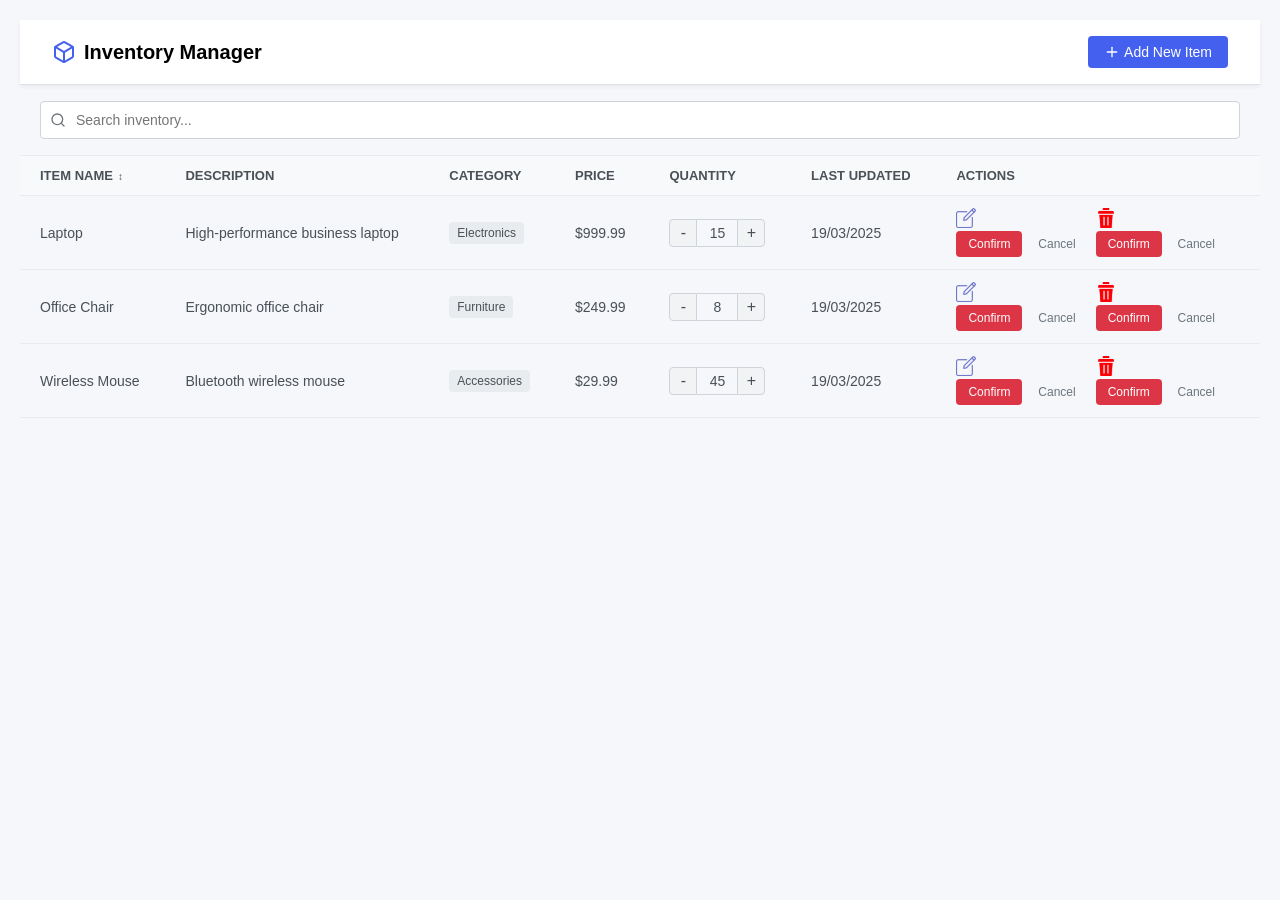
==== index.html @ 5ad3ad6c "first-commit" ====
<!DOCTYPE html>
<html lang="en">
    <head>
        <meta charset="UTF-8">
        <meta name="viewport" content="width=device-width, initial-scale=1.0">
        <link rel="stylesheet" href="style.css">
        <title>Inventory Management.</title>
        <script src="script.js"></script>
    </head>
    <body onload="getInventory()">
     <header class="header">
      <div class="header-title">
          <svg xmlns="http://www.w3.org/2000/svg" width="24" height="24" viewBox="0 0 24 24" fill="none" stroke="currentColor" stroke-width="2" stroke-linecap="round" stroke-linejoin="round">
              <path d="M21 16V8a2 2 0 0 0-1-1.73l-7-4a2 2 0 0 0-2 0l-7 4A2 2 0 0 0 3 8v8a2 2 0 0 0 1 1.73l7 4a2 2 0 0 0 2 0l7-4A2 2 0 0 0 21 16z"></path>
              <polyline points="3.27 6.96 12 12.01 20.73 6.96"></polyline>
              <line x1="12" y1="22.08" x2="12" y2="12"></line>
          </svg>
          Inventory Manager
      </div>
      <a href="newItem.html">
      <button class="add-button">
          <svg xmlns="http://www.w3.org/2000/svg" width="16" height="16" viewBox="0 0 24 24" fill="none" stroke="currentColor" stroke-width="2" stroke-linecap="round" stroke-linejoin="round">
              <line x1="12" y1="5" x2="12" y2="19"></line>
              <line x1="5" y1="12" x2="19" y2="12"></line>
          </svg>
          Add New Item
      </button>
      </a>
  </header>
      
  <div class="search-container">
   <div class="search-box">
       <svg width="16" height="16" viewBox="0 0 24 24" fill="none" stroke="currentColor" stroke-width="2" stroke-linecap="round" stroke-linejoin="round">
           <circle cx="11" cy="11" r="8"></circle>
           <line x1="21" y1="21" x2="16.65" y2="16.65"></line>
       </svg>
       <input type="text" placeholder="Search inventory...">
   </div>
</div>

<table>
   <thead>
       <tr>
           <th class="sortable">ITEM NAME</th>
           <th>DESCRIPTION</th>
           <th>CATEGORY</th>
           <th>PRICE</th>
           <th>QUANTITY</th>
           <th>LAST UPDATED</th>
           <th>ACTIONS</th>
       </tr>
   </thead>
   <tbody id="inventory-body">
       <tr>
           <td>Laptop</td>
           <td>High-performance business laptop</td>
           <td><span class="category-badge">Electronics</span></td>
           <td>$999.99</td>
           <td>
               <div class="quantity-control">
                   <button class="quantity-btn">-</button>
                   <span class="quantity-value">15</span>
                   <button class="quantity-btn">+</button>
               </div>
           </td>
           <td>19/03/2025</td>
           <td>
               <div class="action-btns">
            <div class="edit-action">
                <button class="edit-btn" onclick="showConfirmation('edit')">
                    <img src="./Assets/editing.png" width="20" height="20" alt="Edit"/>
                </button>
                <div class="confirm-btns edit-confirm-btns" id="edit-confirm">
                    <button class="confirm-btn" onclick="confirmAction('edit')">Confirm</button>
                    <button class="cancel-btn" onclick="cancelAction('edit')">Cancel</button>
                </div>
            </div>
            
            <div class="delete-action">
                <button class="delete-btn" onclick="showConfirmation('delete')">
                    <img src="./Assets/delete (2).png" width="20" height="20" alt="Delete"/>
                </button>
                <div class="confirm-btns delete-confirm-btns" id="delete-confirm">
                    <button class="confirm-btn" onclick="confirmAction('delete')">Confirm</button>
                    <button class="cancel-btn" onclick="cancelAction('delete')">Cancel</button>
                </div>
            </div>
        </div>
           </td>
       </tr>
       <tr>
           <td>Office Chair</td>
           <td>Ergonomic office chair</td>
           <td><span class="category-badge">Furniture</span></td>
           <td>$249.99</td>
           <td>
               <div class="quantity-control">
                   <button class="quantity-btn">-</button>
                   <span class="quantity-value">8</span>
                   <button class="quantity-btn">+</button>
               </div>
           </td>
           <td>19/03/2025</td>
           <td>
            <div class="action-btns">
             <div class="edit-action">
                 <button class="edit-btn" onclick="showConfirmation('edit')">
                     <img src="./Assets/editing.png" width="20" height="20" alt="Edit"/>
                 </button>
                 <div class="confirm-btns edit-confirm-btns" id="edit-confirm">
                     <button class="confirm-btn" onclick="confirmAction('edit')">Confirm</button>
                     <button class="cancel-btn" onclick="cancelAction('edit')">Cancel</button>
                 </div>
             </div>
             
             <div class="delete-action">
                 <button class="delete-btn" onclick="showConfirmation('delete')">
                     <img src="./Assets/delete (2).png" width="20" height="20" alt="Delete"/>
                 </button>
                 <div class="confirm-btns delete-confirm-btns" id="delete-confirm">
                     <button class="confirm-btn" onclick="confirmAction('delete')">Confirm</button>
                     <button class="cancel-btn" onclick="cancelAction('delete')">Cancel</button>
                 </div>
             </div>
         </div>
           </td>
       </tr>
       <tr>
           <td>Wireless Mouse</td>
           <td>Bluetooth wireless mouse</td>
           <td><span class="category-badge">Accessories</span></td>
           <td>$29.99</td>
           <td>
               <div class="quantity-control">
                   <button class="quantity-btn">-</button>
                   <span class="quantity-value">45</span>
                   <button class="quantity-btn">+</button>
               </div>
           </td>
           <td>19/03/2025</td>
           <td>
            <div class="action-btns">
             <div class="edit-action">
                 <button class="edit-btn" onclick="showConfirmation('edit')">
                     <img src="./Assets/editing.png" width="20" height="20" alt="Edit"/>
                 </button>
                 <div class="confirm-btns edit-confirm-btns" id="edit-confirm">
                     <button class="confirm-btn" onclick="confirmAction('edit')">Confirm</button>
                     <button class="cancel-btn" onclick="cancelAction('edit')">Cancel</button>
                 </div>
             </div>
             
             <div class="delete-action">
                 <button class="delete-btn" onclick="showConfirmation('delete')">
                     <img src="./Assets/delete (2).png" width="20" height="20" alt="Delete"/>
                 </button>
                 <div class="confirm-btns delete-confirm-btns" id="delete-confirm">
                     <button class="confirm-btn" onclick="confirmAction('delete')">Confirm</button>
                     <button class="cancel-btn" onclick="cancelAction('delete')">Cancel</button>
                 </div>
             </div>
         </div>
           </td>
       </tr>
     
   </tbody>
</table>
</div>
   <div id="savedItems"></div>
    </body>
</html>
---- style.css ----
*{
 margin: 0;
 padding: 0;
 box-sizing: border-box;
 font-family: Arial, Helvetica, sans-serif;
}

body {
 background-color: #f5f7fa;
 padding: 20px;
}

a{
 text-decoration: none;
}

.container {
 max-width: 1200px;
 margin: 0 auto;
 background-color: white;
 border-radius: 8px;
 box-shadow: 0 1px 3px rgba(0, 0, 0, 0.1);
 overflow: hidden;
}

.header {
 display: flex;
 justify-content: space-between;
 align-items: center;
 padding: 1rem 2rem;
 width: 100%;
 background-color: #fff;
 border-bottom: 1px solid #dee2e6;
 box-shadow: 0 2px 4px rgba(0, 0, 0, 0.05);
}

.header-title {
 display: flex;
 align-items: center;
 font-size: 1.25rem;
 font-weight: 600;
}

.header-title svg {
 margin-right: 0.5rem;
 color: #4361ee;
}

.add-button {
 background-color: #4361ee;
 color: white;
 border: none;
 border-radius: 0.25rem;
 padding: 0.5rem 1rem;
 font-size: 0.875rem;
 font-weight: 500;
 cursor: pointer;
 display: flex;
 align-items: center;
}

.add-button svg {
 margin-right: 0.25rem;
}

.add-button:hover {
 background-color: #3a56d4;
}

.search-container {
 padding: 16px 20px;
 border-bottom: 1px solid #e9ecef;
}

.search-box {
 position: relative;
 width: 100%;
}

.search-box input {
 width: 100%;
 padding: 10px 10px 10px 35px;
 border: 1px solid #ced4da;
 border-radius: 4px;
 font-size: 14px;
}

.search-box svg {
 position: absolute;
 left: 10px;
 top: 50%;
 transform: translateY(-50%);
 color: #6c757d;
}

table {
 width: 100%;
 border-collapse: collapse;
}

th {
 text-align: left;
 padding: 12px 20px;
 font-size: 13px;
 font-weight: 600;
 color: #495057;
 border-bottom: 1px solid #e9ecef;
 background-color: #f8f9fa;
}

th.sortable {
 cursor: pointer;
}

th.sortable::after {
 content: "↕";
 margin-left: 5px;
 font-size: 10px;
}

td {
 padding: 12px 20px;
 font-size: 14px;
 border-bottom: 1px solid #e9ecef;
 color: #495057;
}

.category-badge {
 display: inline-block;
 padding: 4px 8px;
 border-radius: 4px;
 font-size: 12px;
 font-weight: 500;
 background-color: #e9ecef;
}

.quantity-control {
 display: flex;
 align-items: center;
}

.quantity-btn {
 width: 28px;
 height: 28px;
 border: 1px solid #ced4da;
 background-color: #f1f3f5;
 color: #495057;
 font-size: 16px;
 cursor: pointer;
 display: flex;
 align-items: center;
 justify-content: center;
}

.quantity-btn:first-child {
 border-radius: 4px 0 0 4px;
}

.quantity-btn:last-child {
 border-radius: 0 4px 4px 0;
}

.quantity-value {
 width: 40px;
 height: 28px;
 border-top: 1px solid #ced4da;
 border-bottom: 1px solid #ced4da;
 border-left: none;
 border-right: none;
 text-align: center;
 font-size: 14px;
 padding-top: 5px;
}

.action-btns {
 display: flex;
 gap: 8px;
}

.edit-btn, .delete-btn {
 background: none;
 border: none;
 cursor: pointer;
 color: #6c757d;
}

.edit-btn:hover {
 color: #3366ff;
}

.delete-btn:hover {
 color: #dc3545;
}

.confirm-btn {
 background-color: #dc3545;
 color: white;
 border: none;
 border-radius: 4px;
 padding: 6px 12px;
 font-size: 12px;
 cursor: pointer;
}

.cancel-btn {
 background: none;
 border: none;
 color: #6c757d;
 padding: 6px 12px;
 font-size: 12px;
 cursor: pointer;
}
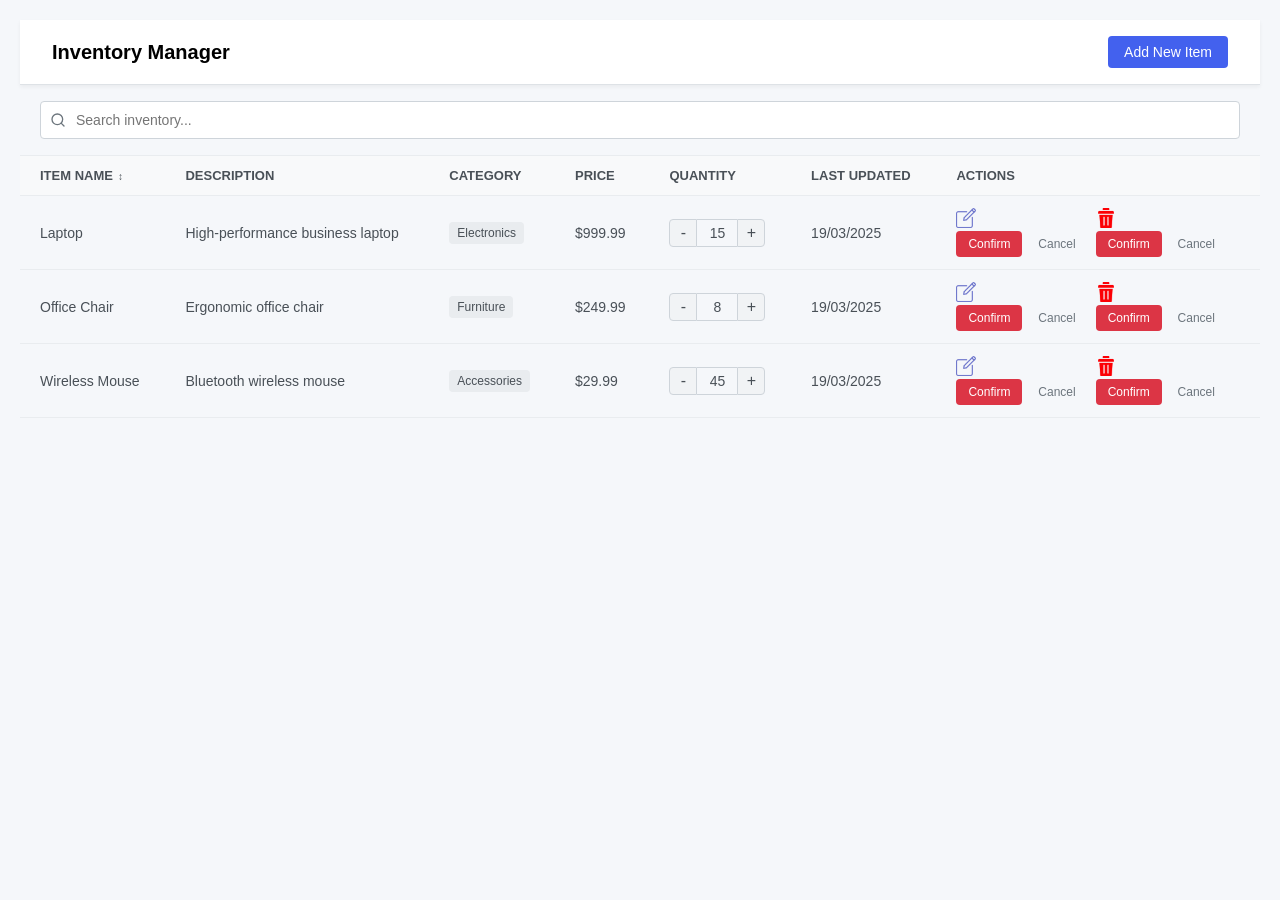
==== commit 61d36972: "lol" ====
--- a/index.html
+++ b/index.html
@@ -10,19 +10,12 @@
     <body onload="getInventory()">
      <header class="header">
       <div class="header-title">
-          <svg xmlns="http://www.w3.org/2000/svg" width="24" height="24" viewBox="0 0 24 24" fill="none" stroke="currentColor" stroke-width="2" stroke-linecap="round" stroke-linejoin="round">
-              <path d="M21 16V8a2 2 0 0 0-1-1.73l-7-4a2 2 0 0 0-2 0l-7 4A2 2 0 0 0 3 8v8a2 2 0 0 0 1 1.73l7 4a2 2 0 0 0 2 0l7-4A2 2 0 0 0 21 16z"></path>
-              <polyline points="3.27 6.96 12 12.01 20.73 6.96"></polyline>
-              <line x1="12" y1="22.08" x2="12" y2="12"></line>
-          </svg>
+          
           Inventory Manager
       </div>
       <a href="newItem.html">
       <button class="add-button">
-          <svg xmlns="http://www.w3.org/2000/svg" width="16" height="16" viewBox="0 0 24 24" fill="none" stroke="currentColor" stroke-width="2" stroke-linecap="round" stroke-linejoin="round">
-              <line x1="12" y1="5" x2="12" y2="19"></line>
-              <line x1="5" y1="12" x2="19" y2="12"></line>
-          </svg>
+          
           Add New Item
       </button>
       </a>
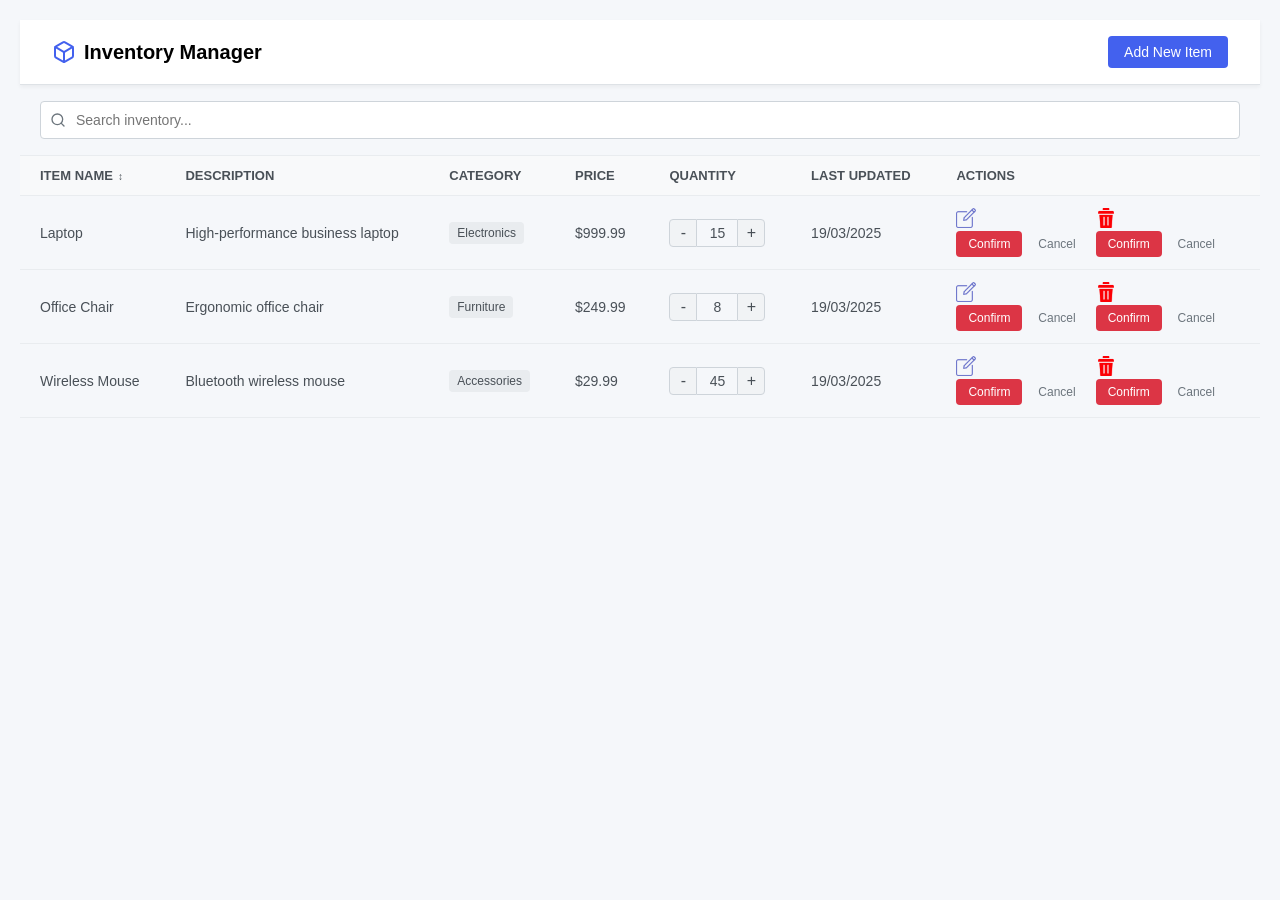
==== commit 3dde53b4: "Committed" ====
--- a/index.html
+++ b/index.html
@@ -10,7 +10,11 @@
     <body onload="getInventory()">
      <header class="header">
       <div class="header-title">
-          
+          <svg xmlns="https://www.w3.org/2000/svg" width="24" height="24" viewBox="0 0 24 24" fill="none" stroke="currentColor" stroke-width="2" stroke-linecap="round" stroke-linejoin="round">
+              <path d="M21 16V8a2 2 0 0 0-1-1.73l-7-4a2 2 0 0 0-2 0l-7 4A2 2 0 0 0 3 8v8a2 2 0 0 0 1 1.73l7 4a2 2 0 0 0 2 0l7-4A2 2 0 0 0 21 16z"></path>
+              <polyline points="3.27 6.96 12 12.01 20.73 6.96"></polyline>
+              <line x1="12" y1="22.08" x2="12" y2="12"></line>
+          </svg>
           Inventory Manager
       </div>
       <a href="newItem.html">
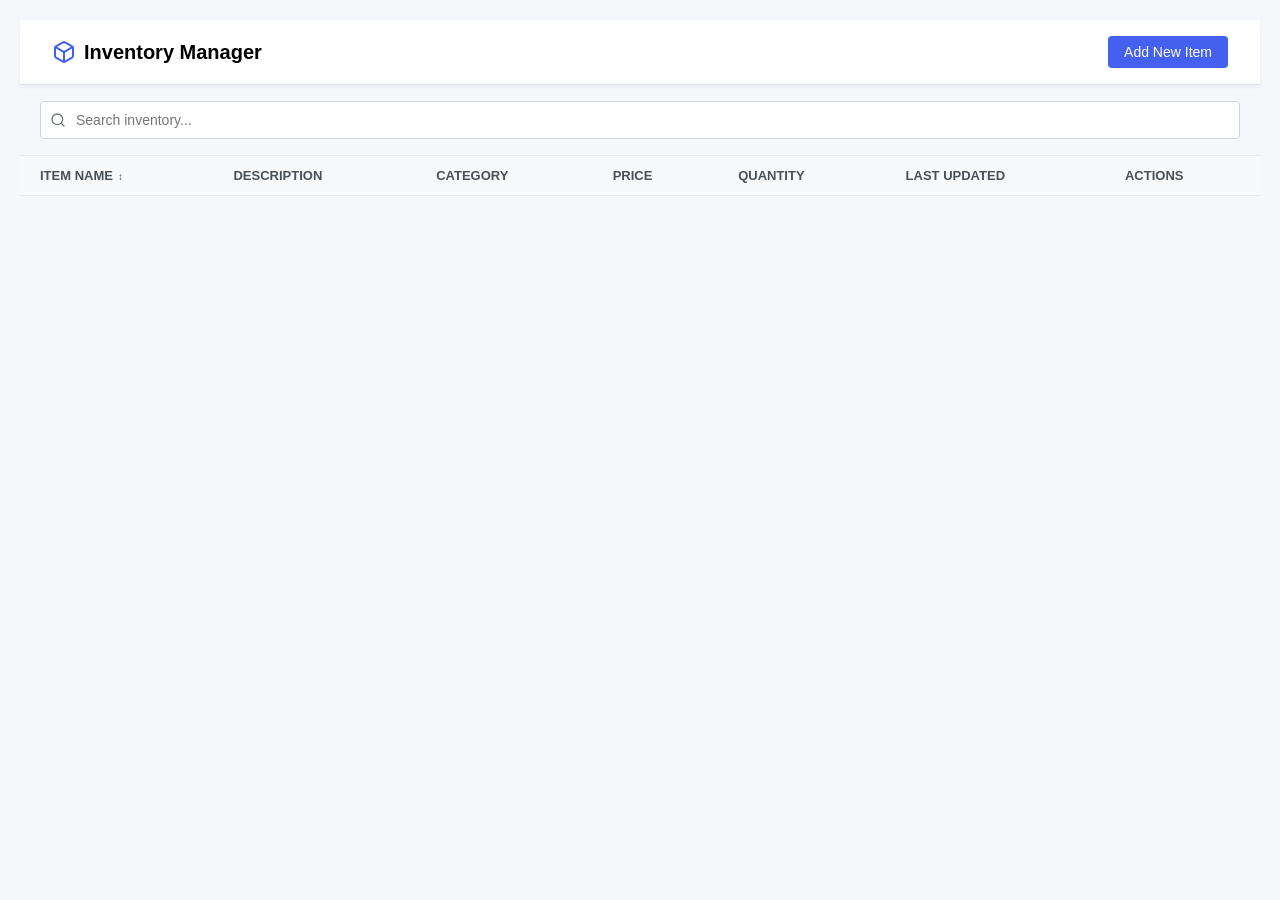
==== commit 3394c358: "Committed" ====
--- a/index.html
+++ b/index.html
@@ -48,117 +48,7 @@
        </tr>
    </thead>
    <tbody id="inventory-body">
-       <tr>
-           <td>Laptop</td>
-           <td>High-performance business laptop</td>
-           <td><span class="category-badge">Electronics</span></td>
-           <td>$999.99</td>
-           <td>
-               <div class="quantity-control">
-                   <button class="quantity-btn">-</button>
-                   <span class="quantity-value">15</span>
-                   <button class="quantity-btn">+</button>
-               </div>
-           </td>
-           <td>19/03/2025</td>
-           <td>
-               <div class="action-btns">
-            <div class="edit-action">
-                <button class="edit-btn" onclick="showConfirmation('edit')">
-                    <img src="./Assets/editing.png" width="20" height="20" alt="Edit"/>
-                </button>
-                <div class="confirm-btns edit-confirm-btns" id="edit-confirm">
-                    <button class="confirm-btn" onclick="confirmAction('edit')">Confirm</button>
-                    <button class="cancel-btn" onclick="cancelAction('edit')">Cancel</button>
-                </div>
-            </div>
-            
-            <div class="delete-action">
-                <button class="delete-btn" onclick="showConfirmation('delete')">
-                    <img src="./Assets/delete (2).png" width="20" height="20" alt="Delete"/>
-                </button>
-                <div class="confirm-btns delete-confirm-btns" id="delete-confirm">
-                    <button class="confirm-btn" onclick="confirmAction('delete')">Confirm</button>
-                    <button class="cancel-btn" onclick="cancelAction('delete')">Cancel</button>
-                </div>
-            </div>
-        </div>
-           </td>
-       </tr>
-       <tr>
-           <td>Office Chair</td>
-           <td>Ergonomic office chair</td>
-           <td><span class="category-badge">Furniture</span></td>
-           <td>$249.99</td>
-           <td>
-               <div class="quantity-control">
-                   <button class="quantity-btn">-</button>
-                   <span class="quantity-value">8</span>
-                   <button class="quantity-btn">+</button>
-               </div>
-           </td>
-           <td>19/03/2025</td>
-           <td>
-            <div class="action-btns">
-             <div class="edit-action">
-                 <button class="edit-btn" onclick="showConfirmation('edit')">
-                     <img src="./Assets/editing.png" width="20" height="20" alt="Edit"/>
-                 </button>
-                 <div class="confirm-btns edit-confirm-btns" id="edit-confirm">
-                     <button class="confirm-btn" onclick="confirmAction('edit')">Confirm</button>
-                     <button class="cancel-btn" onclick="cancelAction('edit')">Cancel</button>
-                 </div>
-             </div>
-             
-             <div class="delete-action">
-                 <button class="delete-btn" onclick="showConfirmation('delete')">
-                     <img src="./Assets/delete (2).png" width="20" height="20" alt="Delete"/>
-                 </button>
-                 <div class="confirm-btns delete-confirm-btns" id="delete-confirm">
-                     <button class="confirm-btn" onclick="confirmAction('delete')">Confirm</button>
-                     <button class="cancel-btn" onclick="cancelAction('delete')">Cancel</button>
-                 </div>
-             </div>
-         </div>
-           </td>
-       </tr>
-       <tr>
-           <td>Wireless Mouse</td>
-           <td>Bluetooth wireless mouse</td>
-           <td><span class="category-badge">Accessories</span></td>
-           <td>$29.99</td>
-           <td>
-               <div class="quantity-control">
-                   <button class="quantity-btn">-</button>
-                   <span class="quantity-value">45</span>
-                   <button class="quantity-btn">+</button>
-               </div>
-           </td>
-           <td>19/03/2025</td>
-           <td>
-            <div class="action-btns">
-             <div class="edit-action">
-                 <button class="edit-btn" onclick="showConfirmation('edit')">
-                     <img src="./Assets/editing.png" width="20" height="20" alt="Edit"/>
-                 </button>
-                 <div class="confirm-btns edit-confirm-btns" id="edit-confirm">
-                     <button class="confirm-btn" onclick="confirmAction('edit')">Confirm</button>
-                     <button class="cancel-btn" onclick="cancelAction('edit')">Cancel</button>
-                 </div>
-             </div>
-             
-             <div class="delete-action">
-                 <button class="delete-btn" onclick="showConfirmation('delete')">
-                     <img src="./Assets/delete (2).png" width="20" height="20" alt="Delete"/>
-                 </button>
-                 <div class="confirm-btns delete-confirm-btns" id="delete-confirm">
-                     <button class="confirm-btn" onclick="confirmAction('delete')">Confirm</button>
-                     <button class="cancel-btn" onclick="cancelAction('delete')">Cancel</button>
-                 </div>
-             </div>
-         </div>
-           </td>
-       </tr>
+       
      
    </tbody>
 </table>
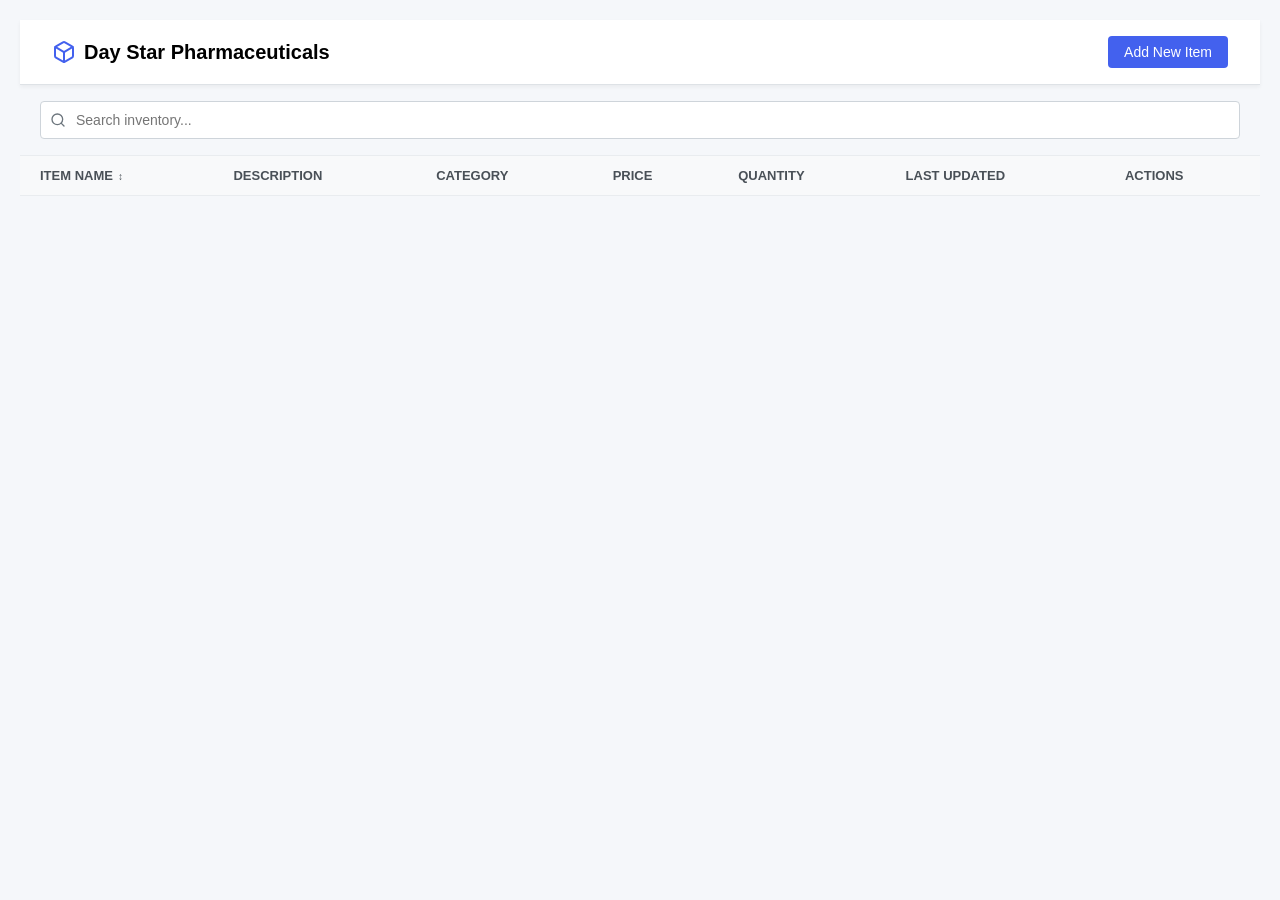
==== commit 1766f301: "Added the Header Name" ====
--- a/index.html
+++ b/index.html
@@ -15,7 +15,7 @@
               <polyline points="3.27 6.96 12 12.01 20.73 6.96"></polyline>
               <line x1="12" y1="22.08" x2="12" y2="12"></line>
           </svg>
-          Inventory Manager
+          Day Star Pharmaceuticals
       </div>
       <a href="newItem.html">
       <button class="add-button">
--- a/style.css
+++ b/style.css
@@ -181,15 +181,18 @@
  background: none;
  border: none;
  cursor: pointer;
- color: #6c757d;
+ color: white;
+ width: 50px;
+ height: 30px;
+ background-color: gray;
 }
 
 .edit-btn:hover {
- color: #3366ff;
+ background-color: #3366ff;
 }
 
 .delete-btn:hover {
- color: #dc3545;
+ background-color: #dc3545;
 }
 
 .confirm-btn {
@@ -209,4 +212,126 @@
  padding: 6px 12px;
  font-size: 12px;
  cursor: pointer;
+}
+
+@media (max-width: 1024px) {
+ .container {
+   max-width: 100%;
+ }
+}
+
+/* Tablet adjustments */
+@media (max-width: 768px) {
+ .header {
+   padding: 0.75rem 1.5rem;
+ }
+ 
+ th, td {
+   padding: 10px 15px;
+ }
+ 
+ .search-container {
+   padding: 12px 15px;
+ }
+}
+
+/* Mobile adjustments */
+@media (max-width: 576px) {
+ body {
+   padding: 10px;
+ }
+ 
+ .header {
+   flex-direction: column;
+   gap: 10px;
+   padding: 0.75rem 1rem;
+ }
+ 
+ .header-title {
+   font-size: 1.1rem;
+ }
+ 
+ .search-container {
+   padding: 10px;
+ }
+ 
+ .search-box input {
+   padding: 8px 8px 8px 30px;
+ }
+ 
+ /* Table responsive adjustments */
+ table, thead, tbody, th, td, tr {
+   display: block;
+ }
+ 
+ thead tr {
+   position: absolute;
+   top: -9999px;
+   left: -9999px;
+ }
+ 
+ tr {
+   margin-bottom: 15px;
+   border: 1px solid #dee2e6;
+   border-radius: 4px;
+ }
+ 
+ td {
+   border: none;
+   border-bottom: 1px solid #eee;
+   position: relative;
+   padding-left: 50%;
+   text-align: right;
+ }
+ 
+ td:before {
+   position: absolute;
+   top: 12px;
+   left: 15px;
+   width: 45%;
+   padding-right: 10px;
+   white-space: nowrap;
+   text-align: left;
+   font-weight: bold;
+   content: attr(data-label);
+ }
+ 
+ .action-btns {
+   justify-content: flex-end;
+ }
+ 
+ .quantity-control {
+   justify-content: flex-end;
+ }
+ 
+ /* Last item in row doesn't need border */
+ tr td:last-child {
+   border-bottom: 0;
+ }
+}
+
+/* Extra small devices */
+@media (max-width: 375px) {
+ .add-button {
+   padding: 0.4rem 0.75rem;
+   font-size: 0.8rem;
+ }
+ 
+ .header-title {
+   font-size: 1rem;
+ }
+ 
+ td {
+   padding: 10px 10px 10px 45%;
+   font-size: 13px;
+ }
+ 
+ .action-btns {
+   gap: 5px;
+ }
+ 
+ .edit-btn, .delete-btn {
+   width: 40px;
+   height: 28px;
+ }
 }
